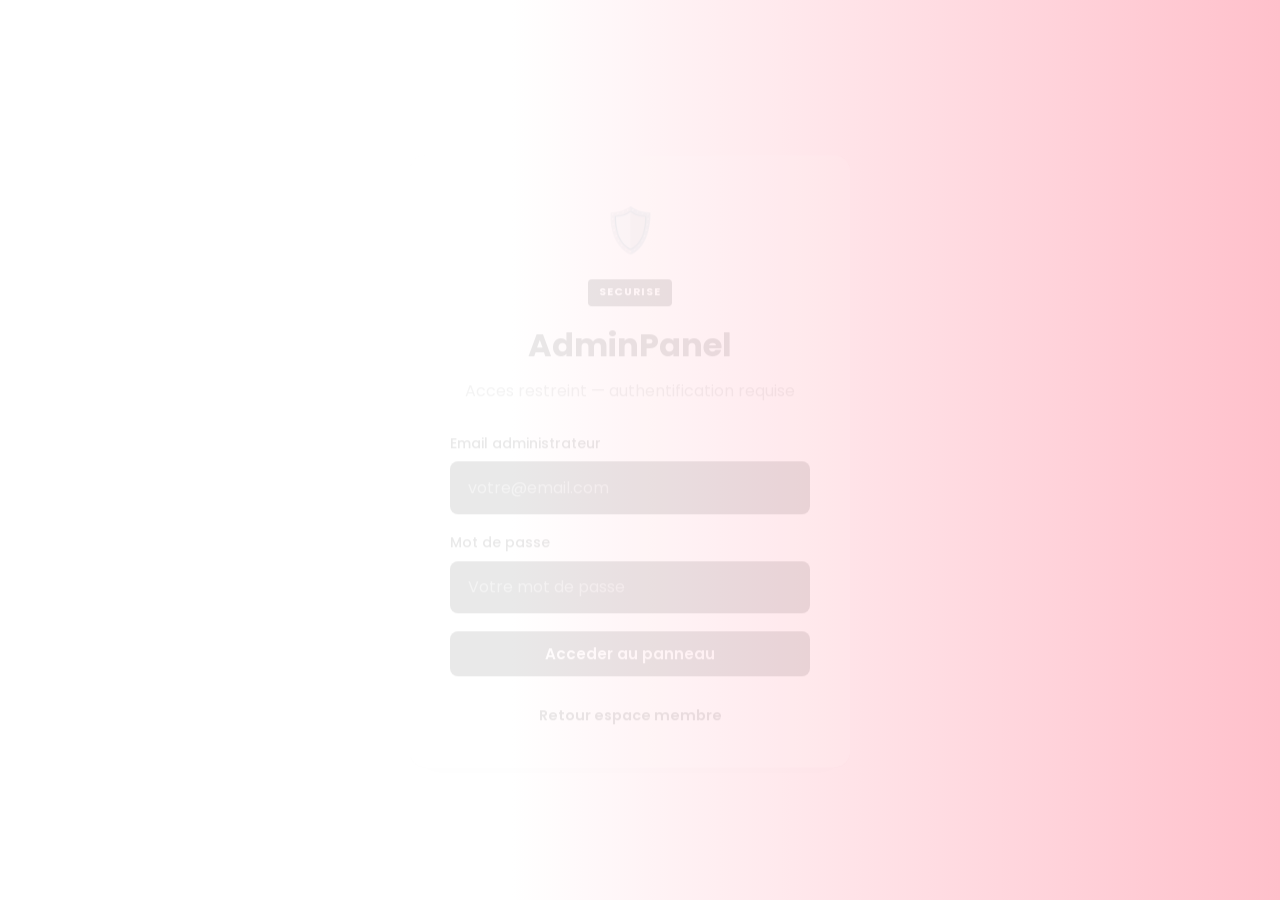
==== src/admin/index.html @ 0aefede0 "Premier commit du projet Docker" ====
<!DOCTYPE html>
<html lang="fr">
<head>
    <meta charset="UTF-8">
    <meta name="viewport" content="width=device-width, initial-scale=1.0">
    <title>Admin — BiblioDash</title>
    <link rel="stylesheet" href="css/admin.css">
</head>
<body>
    <div class="admin-app">
        <aside class="admin-sidebar">
            <div class="admin-logo">
                <span class="admin-shield">🛡️</span>
                <div>
                    <h1>Admin<span>Panel</span></h1>
                    <p class="admin-secure-label">Zone securisee</p>
                </div>
            </div>

            <div class="admin-user-card" id="admin-user-card">
                <p class="admin-user-name" id="admin-user-name">—</p>
                <span class="admin-role-badge">Administrateur</span>
            </div>

            <nav class="admin-nav">
                <button class="admin-nav-btn active" data-view="dashboard">Tableau de bord</button>
                <button class="admin-nav-btn" data-view="livres">Gestion livres</button>
                <button class="admin-nav-btn" data-view="membres">Membres</button>
            </nav>

            <div class="admin-logout-wrap">
                <button class="btn-admin btn-admin-danger btn-full" id="btn-admin-logout">Deconnexion</button>
            </div>

            <footer class="admin-sidebar-footer">
                <p>Administration — zone securisee</p>
            </footer>
        </aside>

        <main class="admin-main">
            <header class="admin-header">
                <div>
                    <h2 id="admin-page-title">Tableau de bord</h2>
                    <p class="admin-subtitle">Administration de la bibliotheque</p>
                </div>
                <button class="btn-admin btn-admin-primary" id="btn-admin-add-book">+ Ajouter un livre</button>
            </header>

            <section id="admin-view-dashboard" class="admin-view active">
                <div class="admin-stats-grid">
                    <article class="admin-stat"><p>Total livres</p><strong id="adm-stat-livres">—</strong></article>
                    <article class="admin-stat green"><p>Disponibles</p><strong id="adm-stat-dispo">—</strong></article>
                    <article class="admin-stat orange"><p>Empruntes</p><strong id="adm-stat-emprunt">—</strong></article>
                    <article class="admin-stat blue"><p>Membres</p><strong id="adm-stat-membres">—</strong></article>
                </div>
                <div class="admin-panels">
                    <article class="admin-panel">
                        <h3>Categories</h3>
                        <ul id="adm-category-list"></ul>
                    </article>
                    <article class="admin-panel">
                        <h3>Nouveaux membres</h3>
                        <ul id="adm-members-list"></ul>
                    </article>
                </div>
            </section>

            <section id="admin-view-livres" class="admin-view">
                <div class="admin-filters">
                    <input type="search" id="adm-search" placeholder="Rechercher...">
                    <select id="adm-filter-statut">
                        <option value="">Tous statuts</option>
                        <option value="disponible">Disponible</option>
                        <option value="emprunte">Emprunte</option>
                        <option value="reserve">Reserve</option>
                    </select>
                    <button class="btn-admin btn-admin-secondary" id="adm-refresh-books">Actualiser</button>
                </div>
                <div class="admin-table-wrap">
                    <table class="admin-table">
                        <thead>
                            <tr>
                                <th>Titre</th>
                                <th>Auteur</th>
                                <th>Categorie</th>
                                <th>Prix</th>
                                <th>Statut</th>
                                <th>Actions</th>
                            </tr>
                        </thead>
                        <tbody id="adm-books-tbody"></tbody>
                    </table>
                </div>
            </section>

            <section id="admin-view-membres" class="admin-view">
                <div class="admin-filters">
                    <input type="search" id="adm-search-users" placeholder="Rechercher membre...">
                    <button class="btn-admin btn-admin-secondary" id="adm-refresh-users">Actualiser</button>
                </div>
                <div class="admin-table-wrap">
                    <table class="admin-table">
                        <thead>
                            <tr>
                                <th>Nom</th>
                                <th>Email</th>
                                <th>Inscription</th>
                                <th>Actions</th>
                            </tr>
                        </thead>
                        <tbody id="adm-users-tbody"></tbody>
                    </table>
                </div>
            </section>
        </main>
    </div>

    <div class="admin-modal-overlay" id="admin-modal">
        <div class="admin-modal">
            <header class="admin-modal-header">
                <h3 id="admin-modal-title">Ajouter un livre</h3>
                <button class="admin-modal-close" id="admin-modal-close">&times;</button>
            </header>
            <form id="admin-book-form">
                <input type="hidden" id="adm-book-id">
                <div class="admin-form-grid">
                    <label>Titre *<input type="text" id="adm-book-titre" required></label>
                    <label>Auteur *<input type="text" id="adm-book-auteur" required></label>
                    <label>ISBN<input type="text" id="adm-book-isbn"></label>
                    <label>Categorie<input type="text" id="adm-book-categorie" value="General"></label>
                    <label>Annee<input type="number" id="adm-book-annee" min="1000" max="2100"></label>
                    <label>Prix (€)<input type="number" id="adm-book-prix" min="0" step="0.01" value="9.99"></label>
                    <label>Statut
                        <select id="adm-book-statut">
                            <option value="disponible">Disponible</option>
                            <option value="emprunte">Emprunte</option>
                            <option value="reserve">Reserve</option>
                            <option value="vendu">Vendu</option>
                        </select>
                    </label>
                </div>
                <label>Description<textarea id="adm-book-description" rows="3"></textarea></label>
                <div class="admin-form-actions">
                    <button type="button" class="btn-admin btn-admin-secondary" id="adm-book-cancel">Annuler</button>
                    <button type="submit" class="btn-admin btn-admin-primary">Enregistrer</button>
                </div>
            </form>
        </div>
    </div>

    <div class="toast" id="toast"></div>

    <script src="js/admin-config.js"></script>
    <script src="js/admin-api.js"></script>
    <script src="js/admin-app.js"></script>
</body>
</html>
---- src/admin/css/admin.css ----
@import url('https://fonts.googleapis.com/css2?family=Poppins:wght@400;500;600;700&display=swap');

:root {
    --white: #FFFFFF;
    --pink: #FFC0CB;
    --black: #000000;
    --text-muted: rgba(0, 0, 0, 0.55);
    --radius-sm: 8px;
    --radius-md: 12px;
    --radius-lg: 16px;
    --shadow-card: 0 10px 30px rgba(0, 0, 0, 0.08);
    --shadow-hover: 0 16px 40px rgba(0, 0, 0, 0.12);
    --shadow-btn: 0 8px 20px rgba(0, 0, 0, 0.15);
    --font: 'Poppins', 'Inter', 'Roboto', system-ui, sans-serif;
    --transition: all 0.3s ease;
    --sidebar-width: 260px;
}

* { margin: 0; padding: 0; box-sizing: border-box; }

body {
    font-family: var(--font);
    font-size: 16px;
    line-height: 1.6;
    color: var(--black);
    min-height: 100vh;
    background: linear-gradient(to right, #FFFFFF 40%, #FFC0CB 100%);
    background-attachment: fixed;
}

@keyframes fadeIn {
    from { opacity: 0; transform: translateY(8px); }
    to   { opacity: 1; transform: translateY(0); }
}

/* ─── Auth admin ─── */
.admin-auth-page {
    display: flex;
    align-items: center;
    justify-content: center;
    min-height: 100vh;
    padding: 1.5rem;
}

.admin-auth-container {
    width: 100%;
    max-width: 460px;
    animation: fadeIn 0.5s ease;
}

.admin-auth-header {
    text-align: center;
    margin-bottom: 0.5rem;
}

.admin-auth-header .admin-logo-icon {
    font-size: 2.75rem;
    display: block;
    margin-bottom: 0.75rem;
}

.admin-auth-card {
    background: var(--white);
    border-radius: var(--radius-lg);
    padding: 2.5rem;
    width: 100%;
    max-width: 440px;
    box-shadow: var(--shadow-card);
    transition: var(--transition);
    animation: fadeIn 0.5s ease;
}

.admin-auth-card:hover {
    box-shadow: var(--shadow-hover);
}

.admin-badge {
    display: inline-block;
    background: var(--black);
    color: var(--white);
    font-size: 0.68rem;
    font-weight: 700;
    padding: 0.3rem 0.65rem;
    border-radius: 4px;
    letter-spacing: 0.1em;
    margin-bottom: 0.85rem;
}

.admin-auth-header h1 {
    font-size: 2rem;
    font-weight: 700;
    margin-bottom: 0.5rem;
}

.admin-auth-header h1 span {
    font-weight: 700;
}

.admin-auth-header p {
    color: var(--text-muted);
    font-size: 1rem;
    margin-bottom: 1.75rem;
}

.admin-auth-form {
    display: flex;
    flex-direction: column;
    gap: 1.1rem;
}

.admin-auth-form label {
    display: flex;
    flex-direction: column;
    gap: 0.45rem;
    font-size: 0.875rem;
    font-weight: 500;
}

.admin-auth-form input {
    font-family: var(--font);
    background: var(--black);
    color: var(--white);
    border: none;
    padding: 0.85rem 1.1rem;
    border-radius: var(--radius-sm);
    font-size: 1rem;
    transition: var(--transition);
}

.admin-auth-form input::placeholder {
    color: rgba(255, 255, 255, 0.5);
}

.admin-auth-form input:focus {
    outline: none;
    box-shadow: var(--shadow-btn);
    transform: translateY(-2px);
}

.admin-auth-footer {
    text-align: center;
    margin-top: 1.75rem;
    font-size: 0.9rem;
}

.admin-auth-footer a {
    color: var(--black);
    font-weight: 600;
    text-decoration: none;
    position: relative;
}

.admin-auth-footer a::after {
    content: '';
    position: absolute;
    bottom: -2px;
    left: 0;
    width: 100%;
    height: 2px;
    background: var(--black);
    transform: scaleX(0);
    transition: transform 0.3s ease;
}

.admin-auth-footer a:hover::after {
    transform: scaleX(1);
}

.auth-demo {
    margin-top: 1.25rem;
    padding: 0.85rem;
    background: rgba(0, 0, 0, 0.04);
    border-radius: var(--radius-sm);
    font-size: 0.85rem;
    color: var(--text-muted);
    text-align: center;
}

.form-error {
    background: rgba(0, 0, 0, 0.06);
    color: var(--black);
    padding: 0.85rem;
    border-radius: var(--radius-sm);
    border-left: 3px solid var(--black);
    font-size: 0.9rem;
    display: none;
}

/* ─── Layout admin ─── */
.admin-app {
    display: flex;
    min-height: 100vh;
}

.admin-sidebar {
    width: var(--sidebar-width);
    background: var(--white);
    box-shadow: var(--shadow-card);
    padding: 2rem 1.25rem;
    display: flex;
    flex-direction: column;
    position: fixed;
    height: 100vh;
}

.admin-logo {
    display: flex;
    gap: 0.75rem;
    align-items: center;
    margin-bottom: 1.75rem;
}

.admin-shield { font-size: 2rem; }

.admin-logo h1 {
    font-size: 1.2rem;
    font-weight: 700;
}

.admin-secure-label {
    font-size: 0.7rem;
    font-weight: 600;
    color: var(--text-muted);
    letter-spacing: 0.05em;
}

.admin-user-card {
    background: rgba(0, 0, 0, 0.04);
    border-radius: var(--radius-md);
    padding: 1rem;
    margin-bottom: 1.5rem;
}

.admin-user-name {
    font-weight: 600;
    font-size: 0.95rem;
}

.admin-role-badge {
    display: inline-block;
    margin-top: 0.35rem;
    font-size: 0.7rem;
    font-weight: 600;
    background: var(--black);
    color: var(--white);
    padding: 0.2rem 0.55rem;
    border-radius: 10px;
}

.admin-nav {
    display: flex;
    flex-direction: column;
    gap: 0.35rem;
    flex: 1;
    margin-bottom: 1rem;
}

.admin-nav-btn {
    background: transparent;
    border: none;
    color: var(--text-muted);
    padding: 0.85rem 1rem;
    border-radius: var(--radius-sm);
    text-align: left;
    cursor: pointer;
    font-family: var(--font);
    font-size: 0.95rem;
    font-weight: 500;
    transition: var(--transition);
    position: relative;
}

.admin-nav-btn::after {
    content: '';
    position: absolute;
    bottom: 6px;
    left: 1rem;
    right: 1rem;
    height: 2px;
    background: var(--black);
    transform: scaleX(0);
    transition: transform 0.3s ease;
}

.admin-nav-btn:hover {
    color: var(--black);
    background: rgba(0, 0, 0, 0.04);
}

.admin-nav-btn:hover::after {
    transform: scaleX(1);
}

.admin-nav-btn.active {
    background: var(--black);
    color: var(--white);
    font-weight: 600;
}

.admin-nav-btn.active::after {
    display: none;
}

.admin-sidebar-footer {
    padding: 0.75rem 0.25rem;
    font-size: 0.78rem;
    color: var(--text-muted);
    margin-top: auto;
}

.admin-logout-wrap {
    margin-bottom: 1rem;
}

.admin-main {
    margin-left: var(--sidebar-width);
    flex: 1;
    padding: 2.5rem;
    max-width: 1100px;
    animation: fadeIn 0.4s ease;
}

.admin-header {
    display: flex;
    justify-content: space-between;
    align-items: flex-start;
    margin-bottom: 2.5rem;
}

.admin-header h2 {
    font-size: 2rem;
    font-weight: 700;
}

.admin-subtitle {
    color: var(--text-muted);
    margin-top: 0.35rem;
}

.admin-view { display: none; }
.admin-view.active {
    display: block;
    animation: fadeIn 0.35s ease;
}

/* ─── Stats ─── */
.admin-stats-grid {
    display: grid;
    grid-template-columns: repeat(auto-fit, minmax(160px, 1fr));
    gap: 1.25rem;
    margin-bottom: 2rem;
}

.admin-stat {
    background: var(--white);
    border-radius: var(--radius-md);
    padding: 1.5rem;
    box-shadow: var(--shadow-card);
    transition: var(--transition);
}

.admin-stat:hover {
    box-shadow: var(--shadow-hover);
    transform: translateY(-3px);
}

.admin-stat p {
    font-size: 0.8rem;
    font-weight: 500;
    color: var(--text-muted);
    text-transform: uppercase;
    letter-spacing: 0.04em;
    margin-bottom: 0.5rem;
}

.admin-stat strong {
    font-size: 2rem;
    font-weight: 700;
}

.admin-stat.green,
.admin-stat.orange,
.admin-stat.blue {
    border-left: 4px solid var(--black);
}

.admin-panels {
    display: grid;
    grid-template-columns: 1fr 1fr;
    gap: 1.5rem;
}

.admin-panel {
    background: var(--white);
    border-radius: var(--radius-lg);
    padding: 1.75rem;
    box-shadow: var(--shadow-card);
    transition: var(--transition);
}

.admin-panel:hover {
    box-shadow: var(--shadow-hover);
    transform: translateY(-2px);
}

.admin-panel h3 {
    font-size: 1rem;
    font-weight: 600;
    margin-bottom: 1rem;
}

.admin-panel ul { list-style: none; }

.admin-panel li {
    display: flex;
    justify-content: space-between;
    padding: 0.65rem 0;
    border-bottom: 1px solid rgba(0, 0, 0, 0.07);
    font-size: 0.9rem;
}

.admin-panel li:last-child { border-bottom: none; }

/* ─── Filters & table ─── */
.admin-filters {
    display: flex;
    gap: 0.75rem;
    margin-bottom: 1.25rem;
    flex-wrap: wrap;
}

.admin-filters input,
.admin-filters select {
    font-family: var(--font);
    background: var(--black);
    color: var(--white);
    border: none;
    padding: 0.7rem 1.1rem;
    border-radius: var(--radius-sm);
    font-size: 0.95rem;
    transition: var(--transition);
}

.admin-filters input {
    flex: 1;
    min-width: 180px;
}

.admin-filters input::placeholder {
    color: rgba(255, 255, 255, 0.55);
}

.admin-filters select option {
    background: var(--black);
    color: var(--white);
}

.admin-filters input:focus,
.admin-filters select:focus {
    outline: none;
    box-shadow: var(--shadow-btn);
    transform: translateY(-2px);
}

.admin-table-wrap {
    background: var(--white);
    border-radius: var(--radius-lg);
    overflow: hidden;
    box-shadow: var(--shadow-card);
    transition: var(--transition);
}

.admin-table-wrap:hover {
    box-shadow: var(--shadow-hover);
}

.admin-table {
    width: 100%;
    border-collapse: collapse;
}

.admin-table th,
.admin-table td {
    padding: 0.9rem 1.1rem;
    text-align: left;
    border-bottom: 1px solid rgba(0, 0, 0, 0.07);
    font-size: 0.9rem;
}

.admin-table th {
    background: var(--black);
    color: var(--white);
    font-size: 0.75rem;
    font-weight: 600;
    text-transform: uppercase;
    letter-spacing: 0.05em;
}

.admin-table tbody tr {
    transition: var(--transition);
}

.admin-table tbody tr:hover {
    background: rgba(255, 192, 203, 0.15);
}

.admin-table .empty {
    text-align: center;
    color: var(--text-muted);
    padding: 2rem;
}

.badge {
    display: inline-block;
    padding: 0.2rem 0.6rem;
    border-radius: 12px;
    font-size: 0.75rem;
    font-weight: 600;
}

.badge-disponible { background: var(--black); color: var(--white); }
.badge-emprunte { background: var(--white); color: var(--black); border: 1.5px solid var(--black); }
.badge-reserve { background: rgba(0, 0, 0, 0.12); color: var(--black); }
.badge-vendu { background: var(--black); color: var(--white); opacity: 0.75; }

/* ─── Buttons ─── */
.btn-admin {
    font-family: var(--font);
    padding: 0.7rem 1.3rem;
    border: none;
    border-radius: var(--radius-sm);
    font-weight: 600;
    cursor: pointer;
    font-size: 0.95rem;
    transition: var(--transition);
}

.btn-admin-primary {
    background: var(--black);
    color: var(--white);
}

.btn-admin-primary:hover {
    transform: translateY(-2px);
    box-shadow: var(--shadow-btn);
}

.btn-admin-secondary {
    background: var(--white);
    color: var(--black);
    border: 1.5px solid var(--black);
}

.btn-admin-secondary:hover {
    background: var(--black);
    color: var(--white);
    transform: translateY(-2px);
    box-shadow: var(--shadow-btn);
}

.btn-admin-danger {
    background: var(--white);
    color: var(--black);
    border: 1.5px solid var(--black);
    width: 100%;
}

.btn-admin-danger:hover {
    background: var(--black);
    color: var(--white);
}

.btn-full { width: 100%; }

.btn-admin-sm {
    padding: 0.4rem 0.75rem;
    background: var(--white);
    border: 1.5px solid var(--black);
    color: var(--black);
    border-radius: 6px;
    cursor: pointer;
    font-family: var(--font);
    font-size: 0.8rem;
    font-weight: 500;
    margin-right: 0.35rem;
    transition: var(--transition);
}

.btn-admin-sm:hover {
    background: var(--black);
    color: var(--white);
    transform: translateY(-1px);
}

/* ─── Modal ─── */
.admin-modal-overlay {
    display: none;
    position: fixed;
    inset: 0;
    background: rgba(0, 0, 0, 0.4);
    align-items: center;
    justify-content: center;
    z-index: 1000;
    padding: 1rem;
}

.admin-modal-overlay.open { display: flex; }

.admin-modal {
    background: var(--white);
    border-radius: var(--radius-lg);
    width: 100%;
    max-width: 540px;
    max-height: 90vh;
    overflow-y: auto;
    box-shadow: var(--shadow-hover);
    animation: fadeIn 0.3s ease;
}

.admin-modal-header {
    display: flex;
    justify-content: space-between;
    align-items: center;
    padding: 1.25rem 1.5rem;
    border-bottom: 1px solid rgba(0, 0, 0, 0.08);
}

.admin-modal-header h3 {
    font-size: 1.15rem;
    font-weight: 600;
}

.admin-modal-close {
    background: none;
    border: none;
    font-size: 1.5rem;
    cursor: pointer;
    color: var(--black);
    line-height: 1;
}

#admin-book-form { padding: 1.5rem; }

.admin-form-grid {
    display: grid;
    grid-template-columns: 1fr 1fr;
    gap: 1rem;
    margin-bottom: 0.5rem;
}

.admin-form-grid label,
#admin-book-form label {
    display: flex;
    flex-direction: column;
    gap: 0.4rem;
    font-size: 0.875rem;
    font-weight: 500;
    margin-bottom: 0.75rem;
}

.admin-form-grid input,
.admin-form-grid select,
#admin-book-form input,
#admin-book-form select,
#admin-book-form textarea {
    font-family: var(--font);
    background: var(--black);
    color: var(--white);
    border: none;
    padding: 0.7rem 0.9rem;
    border-radius: var(--radius-sm);
    font-size: 0.95rem;
    transition: var(--transition);
}

.admin-form-grid input:focus,
#admin-book-form input:focus,
#admin-book-form select:focus,
#admin-book-form textarea:focus {
    outline: none;
    box-shadow: var(--shadow-btn);
    transform: translateY(-2px);
}

.admin-form-actions {
    display: flex;
    justify-content: flex-end;
    gap: 0.75rem;
    margin-top: 1rem;
}

/* ─── Toast ─── */
.toast {
    position: fixed;
    bottom: 2rem;
    right: 2rem;
    padding: 1rem 1.5rem;
    border-radius: var(--radius-sm);
    background: var(--black);
    color: var(--white);
    box-shadow: var(--shadow-btn);
    transform: translateY(100px);
    opacity: 0;
    transition: var(--transition);
    z-index: 2000;
    font-weight: 500;
}

.toast.show {
    transform: translateY(0);
    opacity: 1;
}

.toast.success,
.toast.error {
    background: var(--black);
    color: var(--white);
}

@media (max-width: 768px) {
    .admin-sidebar { position: relative; width: 100%; height: auto; }
    .admin-main { margin-left: 0; padding: 1.5rem; }
    .admin-app { flex-direction: column; }
    .admin-panels { grid-template-columns: 1fr; }
    .admin-form-grid { grid-template-columns: 1fr; }
}
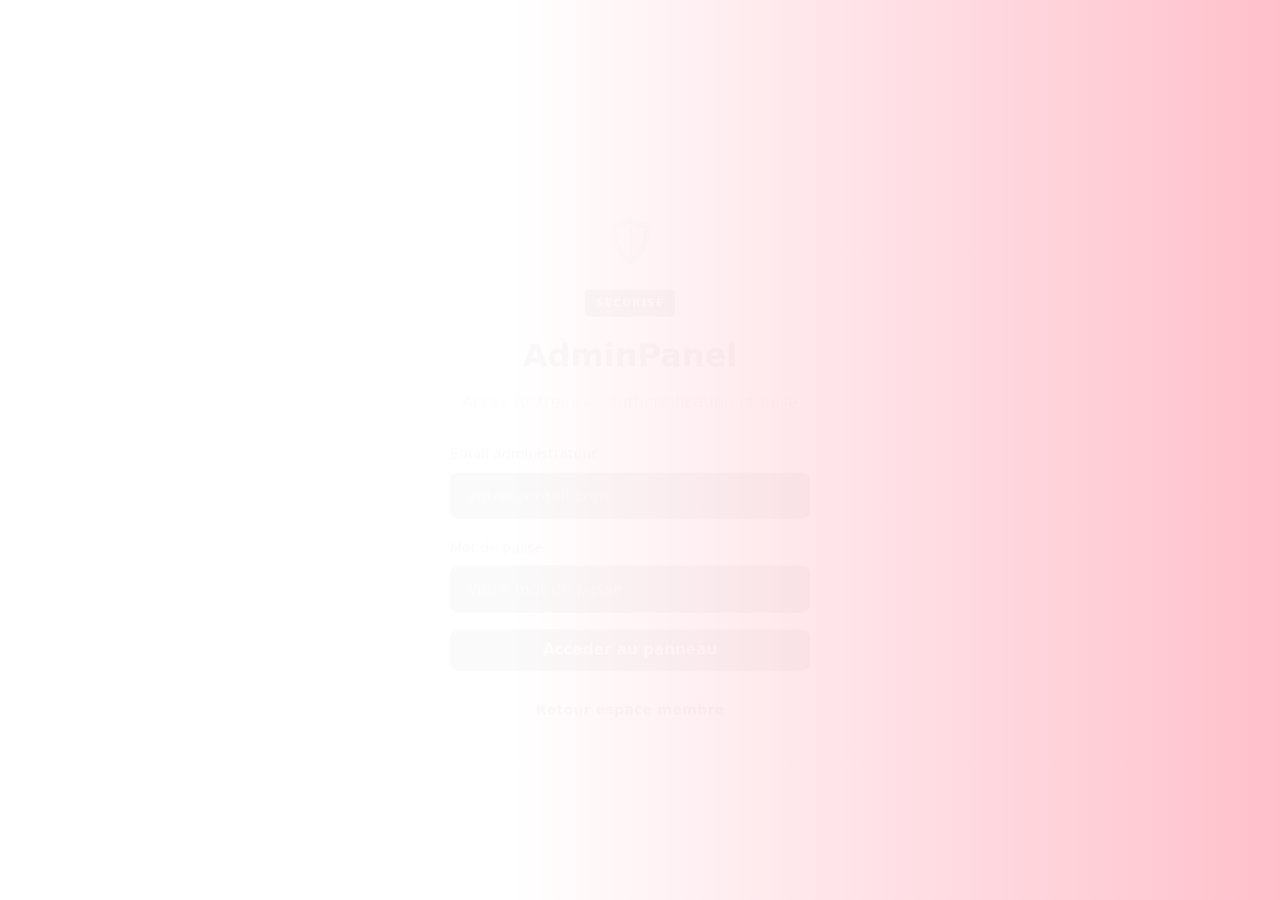
==== commit 061de418: "first commit" ====
--- a/src/admin/index.html
+++ b/src/admin/index.html
@@ -25,6 +25,8 @@
             <nav class="admin-nav">
                 <button class="admin-nav-btn active" data-view="dashboard">Tableau de bord</button>
                 <button class="admin-nav-btn" data-view="livres">Gestion livres</button>
+                <button class="admin-nav-btn" data-view="emprunts">Retours emprunts</button>
+                <button class="admin-nav-btn" data-view="reservations">Reservations</button>
                 <button class="admin-nav-btn" data-view="membres">Membres</button>
             </nav>
 
@@ -48,15 +50,23 @@
 
             <section id="admin-view-dashboard" class="admin-view active">
                 <div class="admin-stats-grid">
-                    <article class="admin-stat"><p>Total livres</p><strong id="adm-stat-livres">—</strong></article>
-                    <article class="admin-stat green"><p>Disponibles</p><strong id="adm-stat-dispo">—</strong></article>
-                    <article class="admin-stat orange"><p>Empruntes</p><strong id="adm-stat-emprunt">—</strong></article>
-                    <article class="admin-stat blue"><p>Membres</p><strong id="adm-stat-membres">—</strong></article>
+                    <article class="admin-stat"><p>Titres</p><strong id="adm-stat-livres">—</strong></article>
+                    <article class="admin-stat green"><p>Exemplaires</p><strong id="adm-stat-exemplaires">—</strong></article>
+                    <article class="admin-stat blue"><p>Stock disponible</p><strong id="adm-stat-stock">—</strong></article>
+                    <article class="admin-stat orange"><p>Emprunts actifs</p><strong id="adm-stat-emprunt">—</strong></article>
+                    <article class="admin-stat"><p>Reservations</p><strong id="adm-stat-reservations">—</strong></article>
+                    <article class="admin-stat"><p>Ruptures</p><strong id="adm-stat-ruptures">—</strong></article>
+                    <article class="admin-stat"><p>Achats</p><strong id="adm-stat-achats">—</strong></article>
+                    <article class="admin-stat"><p>Membres</p><strong id="adm-stat-membres">—</strong></article>
                 </div>
                 <div class="admin-panels">
                     <article class="admin-panel">
-                        <h3>Categories</h3>
+                        <h3>Categories (titres / exemplaires)</h3>
                         <ul id="adm-category-list"></ul>
+                    </article>
+                    <article class="admin-panel">
+                        <h3>Derniers livres ajoutes</h3>
+                        <ul id="adm-recent-books"></ul>
                     </article>
                     <article class="admin-panel">
                         <h3>Nouveaux membres</h3>
@@ -73,6 +83,7 @@
                         <option value="disponible">Disponible</option>
                         <option value="emprunte">Emprunte</option>
                         <option value="reserve">Reserve</option>
+                        <option value="vendu">Vendu / Rupture</option>
                     </select>
                     <button class="btn-admin btn-admin-secondary" id="adm-refresh-books">Actualiser</button>
                 </div>
@@ -84,11 +95,58 @@
                                 <th>Auteur</th>
                                 <th>Categorie</th>
                                 <th>Prix</th>
+                                <th>Exemplaires</th>
+                                <th>Stock</th>
+                                <th>Emprunts</th>
                                 <th>Statut</th>
                                 <th>Actions</th>
                             </tr>
                         </thead>
                         <tbody id="adm-books-tbody"></tbody>
+                    </table>
+                </div>
+            </section>
+
+            <section id="admin-view-emprunts" class="admin-view">
+                <p class="admin-subtitle" style="margin-bottom:1rem;">Validez le retour physique des livres pour remettre a jour le stock.</p>
+                <div class="admin-filters">
+                    <button class="btn-admin btn-admin-secondary" id="adm-refresh-emprunts">Actualiser</button>
+                </div>
+                <div class="admin-table-wrap">
+                    <table class="admin-table">
+                        <thead>
+                            <tr>
+                                <th>Livre</th>
+                                <th>Membre</th>
+                                <th>Emprunte le</th>
+                                <th>Retour prevu</th>
+                                <th>Stock actuel</th>
+                                <th>Action</th>
+                            </tr>
+                        </thead>
+                        <tbody id="adm-emprunts-tbody"></tbody>
+                    </table>
+                </div>
+            </section>
+
+            <section id="admin-view-reservations" class="admin-view">
+                <p class="admin-subtitle" style="margin-bottom:1rem;">File d attente des membres pour les livres indisponibles.</p>
+                <div class="admin-filters">
+                    <button class="btn-admin btn-admin-secondary" id="adm-refresh-reservations">Actualiser</button>
+                </div>
+                <div class="admin-table-wrap">
+                    <table class="admin-table">
+                        <thead>
+                            <tr>
+                                <th>Livre</th>
+                                <th>Membre</th>
+                                <th>Reserve le</th>
+                                <th>Stock</th>
+                                <th>Statut livre</th>
+                                <th>Action</th>
+                            </tr>
+                        </thead>
+                        <tbody id="adm-reservations-tbody"></tbody>
                     </table>
                 </div>
             </section>
@@ -130,6 +188,8 @@
                     <label>Categorie<input type="text" id="adm-book-categorie" value="General"></label>
                     <label>Annee<input type="number" id="adm-book-annee" min="1000" max="2100"></label>
                     <label>Prix (€)<input type="number" id="adm-book-prix" min="0" step="0.01" value="9.99"></label>
+                    <label>Nombre d exemplaires *<input type="number" id="adm-book-stock-total" min="0" value="1" required></label>
+                    <label>Stock disponible<input type="number" id="adm-book-stock-dispo" min="0" value="1"></label>
                     <label>Statut
                         <select id="adm-book-statut">
                             <option value="disponible">Disponible</option>
--- a/src/admin/css/admin.css
+++ b/src/admin/css/admin.css
@@ -18,6 +18,19 @@
 
 * { margin: 0; padding: 0; box-sizing: border-box; }
 
+html,
+body,
+* {
+    -ms-overflow-style: none;
+    scrollbar-width: none;
+}
+
+*::-webkit-scrollbar {
+    display: none;
+    width: 0;
+    height: 0;
+}
+
 body {
     font-family: var(--font);
     font-size: 16px;
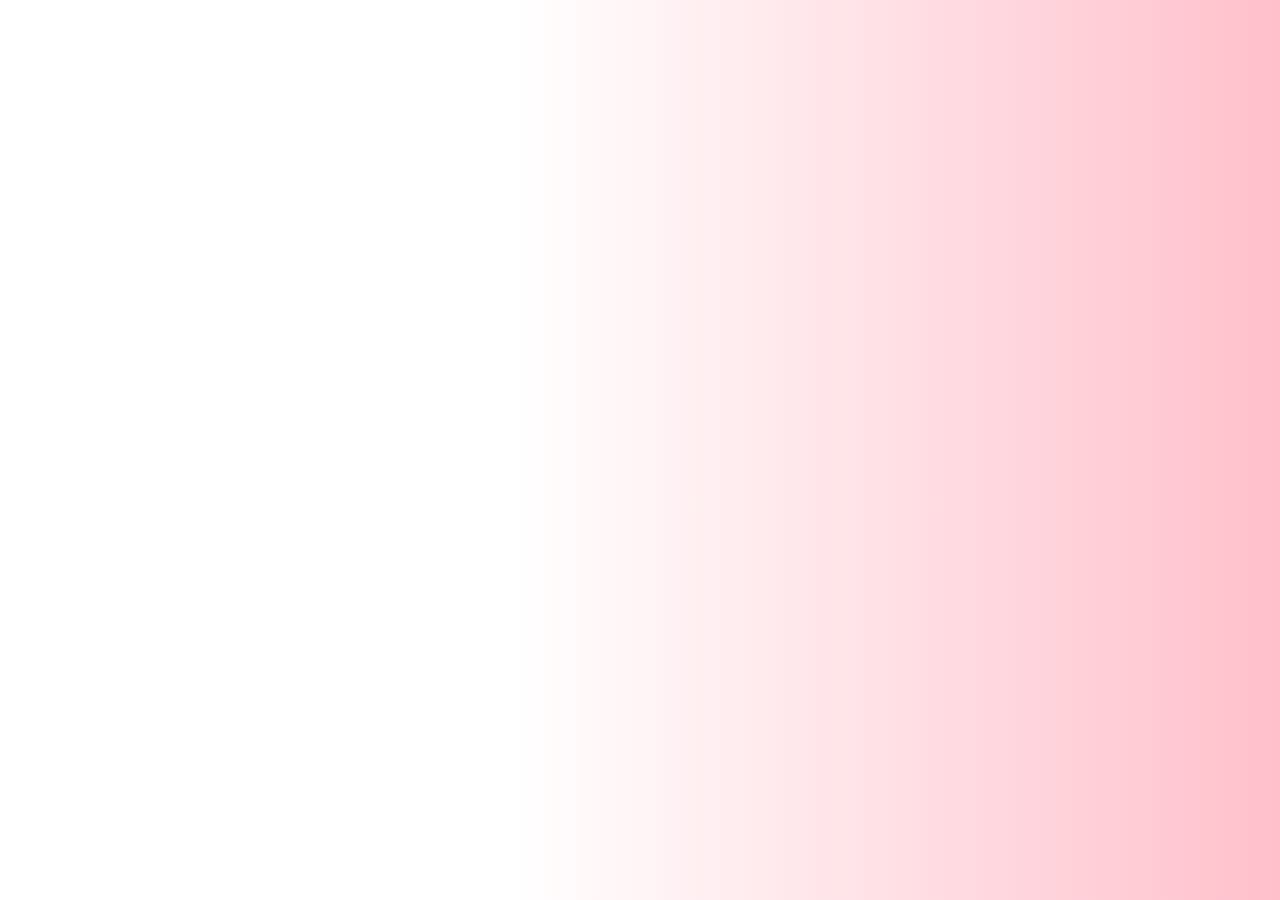
==== commit 088a9b9f: "Prepare deploiement front/back separe avec URLs permanentes. Ajoute CORS, config API externe, Docker" ====
--- a/src/admin/index.html
+++ b/src/admin/index.html
@@ -210,6 +210,7 @@
 
     <div class="toast" id="toast"></div>
 
+    <script src="../js/env.js"></script>
     <script src="js/admin-config.js"></script>
     <script src="js/admin-api.js"></script>
     <script src="js/admin-app.js"></script>
